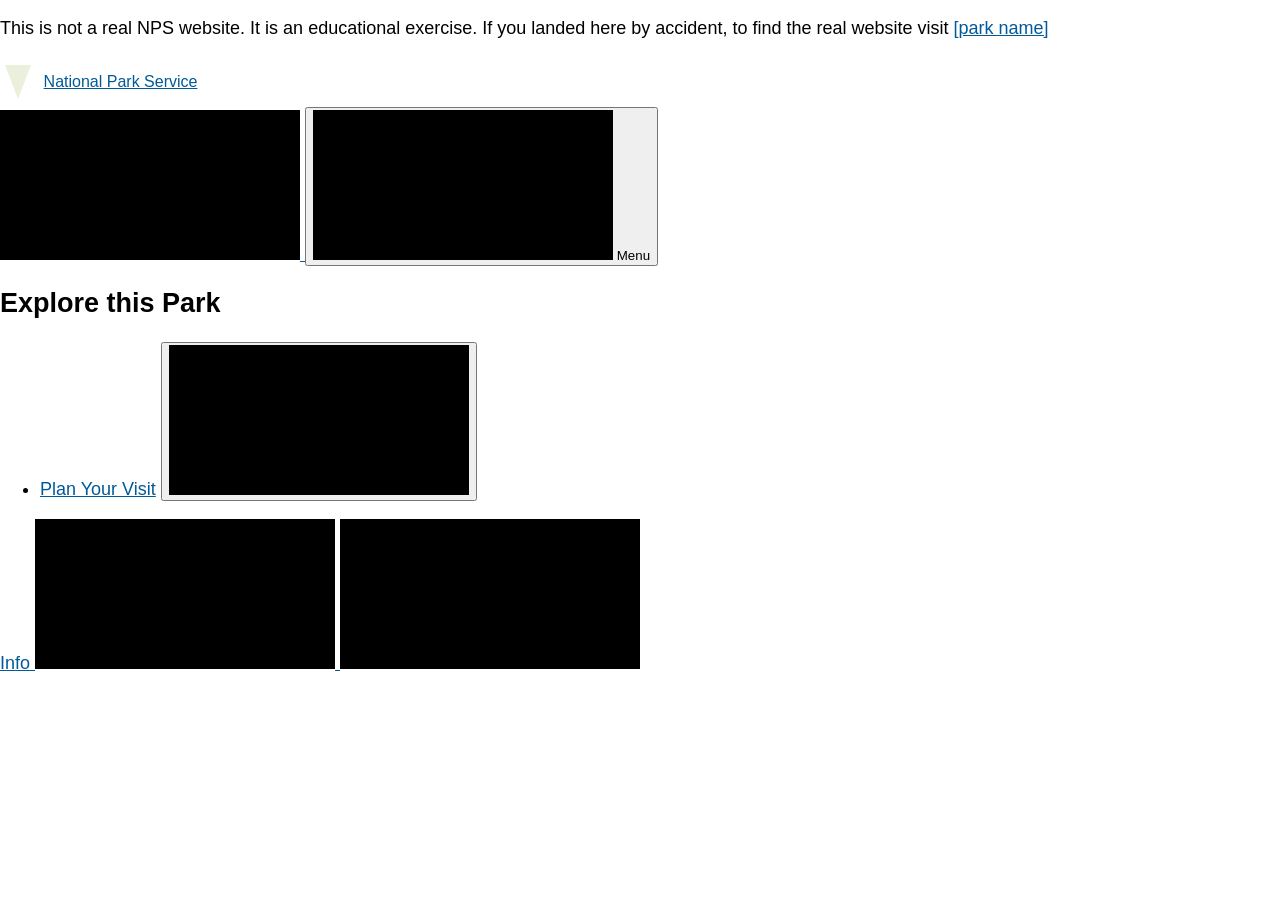
==== src/index.html @ c017c983 "Initial commit" ====
<!DOCTYPE html>
<html lang="en">
  <head>
    <meta charset="UTF-8" />
    <meta name="viewport" content="width=device-width, initial-scale=1.0" />
    <title>[Park Name]</title>
    <link rel="stylesheet" href="css/style.css" />
    <script type="module" src="js/main.js"></script>
  </head>
  <body>
    <p class="disclaimer">
      This is not a real NPS website. It is an educational exercise. If you
      landed here by accident, to find the real website visit
      <a href="parkUrl">[park name]</a>
    </p>
    <div class="skip-links" aria-label="short-cut links" role="navigation">
      <ul>
        <li>
          <a
            href="#global-nav-toggle"
            aria-label="Skip to global NPS navigation"
            >Skip to global NPS navigation</a
          >
        </li>
        <li>
          <a href="#local-nav" aria-label="Skip to this park navigation"
            >Skip to this park navigation</a
          >
        </li>
        <li>
          <a href="#main" aria-label="Skip to the main content"
            >Skip to the main content</a
          >
        </li>
        <li>
          <a
            href="#park-footer"
            aria-label="Skip to this park information section"
            >Skip to this park information section</a
          >
        </li>
      </ul>
    </div>
    <header>
      <section class="global-header">
        <a href="index.html" class="site-title"
          ><span class="logo" role="presentation"></span>
          <span>National Park Service</span></a
        >
        <div class="global-header__right">
          <a class="search-icon" href="#park-footer">
            <svg class="icon">
              <use xlink:href="/images/sprite.symbol.svg#search"></use>
            </svg>
            <span class="visually-hidden">Search</span>
          </a>
          <button id="global-nav-toggle">
            <svg class="icon">
              <use xlink:href="/images/sprite.symbol.svg#menu"></use>
            </svg>
            <span class="visually-hidden">Open</span> Menu
          </button>
        </div>
        <nav class="global-nav">
          <h2 class="global-nav__section-heading">Explore this Park</h2>
          <ul class="global-nav__list">
            <li>
              <div class="global-nav__split-button">
                <a href="#">Plan Your Visit</a>
                <button class="global-nav__split-button__toggle">
                  <span class="visually-hidden"
                    >Toggle submenu for Plan Your Visit</span
                  >
                  <svg class="icon" role="presentation" focusable="false">
                    <use xlink:href="/images/sprite.symbol.svg#arrow"></use>
                  </svg>
                </button>
              </div>
            </li>
          </ul>
        </nav>
      </section>
      <section id="park-header">
        <a href="#">
          <span>Info</span>
          <svg class="icon" role="presentation" focusable="false">
            <use xlink:href="/images/sprite.symbol.svg#info"></use>
          </svg>
        </a>
        <svg class="icon" role="presentation" focusable="false">
          <use xlink:href="/images/sprite.symbol.svg#alert"></use>
        </svg>
      </section>
    </header>
    <main id="main"></main>
    <footer id="park-footer"></footer>
  </body>
</html>
---- src/css/style.css ----
:root {
  --bs-black: #000;
  --bs-brown: #393423;
  --bs-grey-2: #444;
  --bs-grey-3: #ccc;
  --bs-grey-4: #222;
  --bs-grey-5: #333;
  --bs-grey-6: #999;
  --bs-cape-honey: #ffe9ab;
  --bs-cerulean: #00aced;
  --bs-code-grey: #1d1d1d;
  --bs-chathams-blue: #0f4f7e;
  --bs-chathams-blue-2: #005999;
  --bs-chathams-blue-3: #87a7be;
  --bs-chathams-blue-4: #e1ebf4;
  --bs-crete: #4b5e26;
  --bs-light-green: #eaf0dc;
  --bs-dark-burgundy: #821206;
  --bs-emperor: #4f4f4f;
  --bs-madison: #093058;
  --bs-pampas: #f6f5f0;
  --bs-pablo: #73705f;
  --bs-white: #fff;
  --bs-pablo-2: #706d61;
  --bs-purple: #44136c;
  --bs-purple-2: #956cb7;
  --bs-gray-100: #f8f9fa;
  --bs-gray-200: #e9ecef;
  --bs-gray-300: #dee2e6;
  --bs-gray-400: #ced4da;
  --bs-gray-500: #adb5bd;
  --bs-gray-600: #6c757d;
  --bs-gray-700: #495057;
  --bs-gray-800: #343a40;
  --bs-gray-900: #212529;
  --bs-primary: #0d6efd;
  --bs-secondary: #6c757d;
  --bs-success: #4b5e26;
  --bs-info: #0dcaf0;
  --bs-warning: #ffc107;
  --bs-danger: #dc3545;
  --bs-light: #f8f9fa;
  --bs-dark: #212529;
  --bs-primary-rgb: 13, 110, 253;
  --bs-secondary-rgb: 108, 117, 125;
  --bs-success-rgb: 75, 94, 38;
  --bs-info-rgb: 13, 202, 240;
  --bs-warning-rgb: 255, 193, 7;
  --bs-danger-rgb: 220, 53, 69;
  --bs-light-rgb: 248, 249, 250;
  --bs-dark-rgb: 33, 37, 41;
  --bs-white-rgb: 255, 255, 255;
  --bs-black-rgb: 0, 0, 0;
  --bs-body-color-rgb: 33, 37, 41;
  --bs-body-bg-rgb: 255, 255, 255;
  --bs-font-sans-serif: system-ui, -apple-system, "Segoe UI", Roboto,
    "Helvetica Neue", "Noto Sans", "Liberation Sans", Arial, sans-serif,
    "Apple Color Emoji", "Segoe UI Emoji", "Segoe UI Symbol", "Noto Color Emoji";
  --bs-font-serif: "Times New Roman", Times, serif;
  --bs-font-monospace: SFMono-Regular, Menlo, Monaco, Consolas,
    "Liberation Mono", "Courier New", monospace;
  --bs-gradient: linear-gradient(
    180deg,
    rgba(255, 255, 255, 0.15),
    rgba(255, 255, 255, 0)
  );
  --bs-body-font-family: Helvetica Neue, Helvetica, Arial, sans-serif;
  --bs-body-font-size: 1rem;
  --bs-body-font-weight: 400;
  --bs-body-line-height: 1.75;
  --bs-body-color: #212529;
  --bs-body-bg: #fff;
  --bs-border-width: 1px;
  --bs-border-style: solid;
  --bs-border-color: #dee2e6;
  --bs-border-color-translucent: rgba(0, 0, 0, 0.175);
  --bs-border-radius: 0.375rem;
  --bs-border-radius-sm: 0.25rem;
  --bs-border-radius-lg: 0.5rem;
  --bs-border-radius-xl: 1rem;
  --bs-border-radius-2xl: 2rem;
  --bs-border-radius-pill: 50rem;
  --bs-link-color: #005999;
  --bs-link-hover-color: #003e6b;
  --bs-code-color: #d63384;
  --bs-highlight-bg: #fff3cd;
}

/* Global styles */

* {
  box-sizing: border-box;
}
img {
  max-width: 100%;
}

body {
  font-family: var(--bs-body-font-family);
  font-size: 18px;
  margin: 0;
}

a:link,
a:visited {
  color: var(--bs-link-color);
}

a:hover {
  color: var(--bs-link-hover-color);
}

/* Skip links styling */
.skip-links ul {
  list-style-type: none;
  margin: 0;
  padding-left: 0;
}

.skip-links a {
  font-size: 11px;
  font-size: 0.6875rem;
  position: absolute;
  right: 20px;
  top: -200px;
  z-index: -1;
}

.skip-links a:focus {
  top: 2px;
  z-index: 9999;
}

/* Title and logo styling */

.site-title {
  display: flex;
  align-items: center;
}
.site-title > span {
  font-size: 1rem;
  margin-left: 0.3em;
}

.logo {
  height: 0;
  width: 0;
  margin: 0.5em;
  display: inline-block;
  border-top: 34px solid var(--bs-light-green);
  border-left: 13px solid transparent;
  border-right: 13px solid transparent;
}

/* Utility styles */

.visually-hidden {
  position: absolute;
  width: 1px;
  height: 1px;
  margin: -1px;
  border: 0;
  padding: 0;
  white-space: nowrap;
  clip-path: inset(100%);
  clip: rect(0 0 0 0);
  overflow: hidden;
}

svg {
  background-color: var(--bs-black);
  fill: white;
}
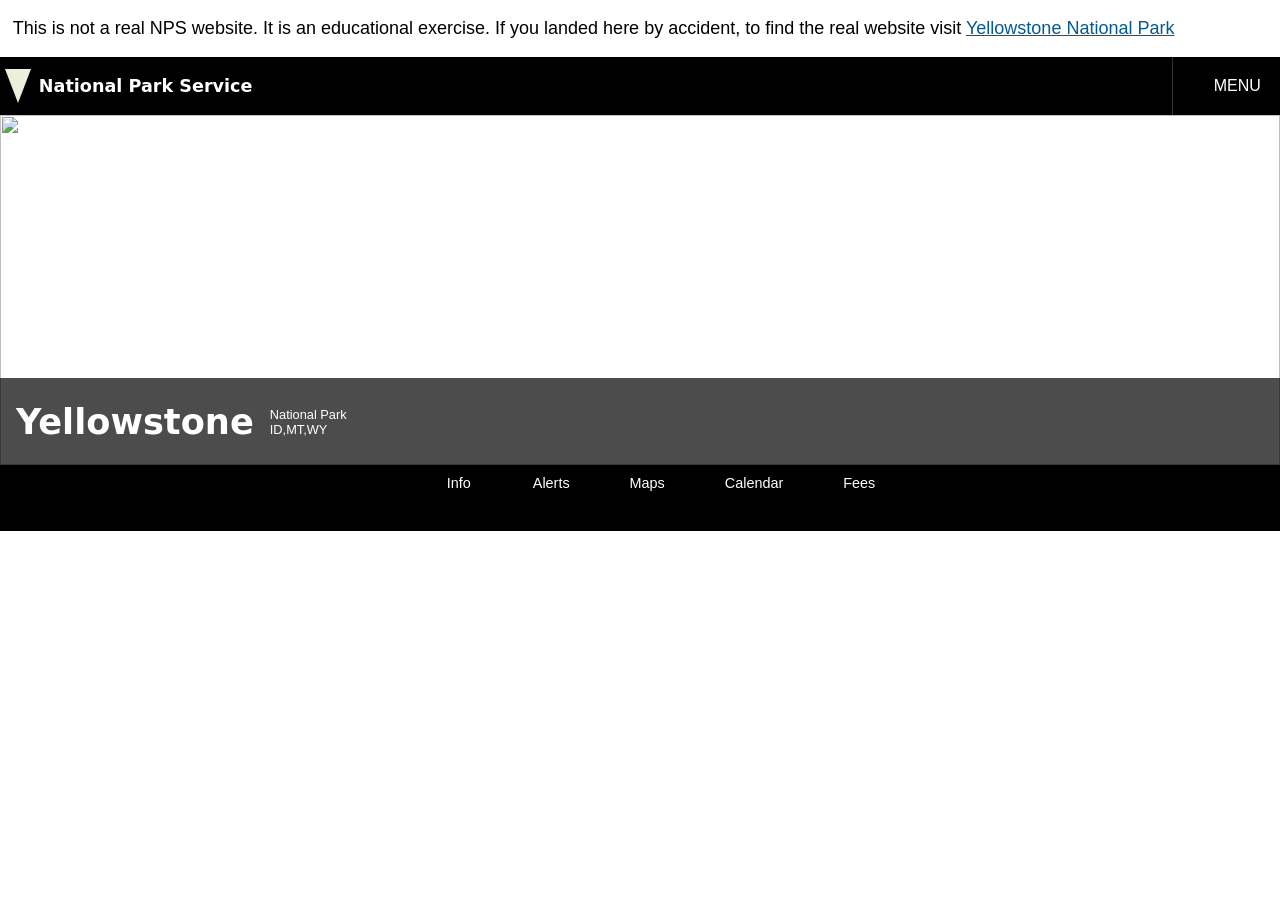
==== commit 8beedf08: "Done Co-authored-by: Copilot <copilot@github.com>" ====
--- a/src/index.html
+++ b/src/index.html
@@ -11,7 +11,7 @@
     <p class="disclaimer">
       This is not a real NPS website. It is an educational exercise. If you
       landed here by accident, to find the real website visit
-      <a href="parkUrl">[park name]</a>
+      <a href=""></a>
     </p>
     <div class="skip-links" aria-label="short-cut links" role="navigation">
       <ul>
@@ -45,7 +45,7 @@
       <section class="global-header">
         <a href="index.html" class="site-title"
           ><span class="logo" role="presentation"></span>
-          <span>National Park Service</span></a
+          <h1>National Park Service</h1></a
         >
         <div class="global-header__right">
           <a class="search-icon" href="#park-footer">
@@ -61,35 +61,56 @@
             <span class="visually-hidden">Open</span> Menu
           </button>
         </div>
-        <nav class="global-nav">
-          <h2 class="global-nav__section-heading">Explore this Park</h2>
-          <ul class="global-nav__list">
-            <li>
-              <div class="global-nav__split-button">
-                <a href="#">Plan Your Visit</a>
-                <button class="global-nav__split-button__toggle">
-                  <span class="visually-hidden"
-                    >Toggle submenu for Plan Your Visit</span
-                  >
-                  <svg class="icon" role="presentation" focusable="false">
-                    <use xlink:href="/images/sprite.symbol.svg#arrow"></use>
-                  </svg>
-                </button>
-              </div>
-            </li>
-          </ul>
-        </nav>
       </section>
       <section id="park-header">
-        <a href="#">
-          <span>Info</span>
-          <svg class="icon" role="presentation" focusable="false">
-            <use xlink:href="/images/sprite.symbol.svg#info"></use>
-          </svg>
-        </a>
-        <svg class="icon" role="presentation" focusable="false">
-          <use xlink:href="/images/sprite.symbol.svg#alert"></use>
-        </svg>
+        <div class="hero">
+          <img src="">
+          <div class="hero-content"></div>
+        </div>
+        <nav class="park-nav">
+          <ul>
+          <li>
+              <a href="#">
+              <span>Info</span>
+              <svg class="icon" role="presentation" focusable="false">
+                  <use xlink:href="/images/sprite.symbol.svg#info"></use>
+              </svg>
+              </a>
+          </li>
+          <li>
+              <a href="#">
+              <span>Alerts</span>
+              <svg class="icon" role="presentation" focusable="false">
+                  <use xlink:href="/images/sprite.symbol.svg#alert"></use>
+              </svg>
+              </a>
+          </li>
+          <li>
+              <a href="#">
+              <span>Maps</span>
+              <svg class="icon" role="presentation" focusable="false">
+                  <use xlink:href="/images/sprite.symbol.svg#location"></use>
+              </svg>
+              </a>
+          </li>
+          <li>
+              <a href="#">
+              <span>Calendar</span>
+              <svg class="icon" role="presentation" focusable="false">
+                  <use xlink:href="/images/sprite.symbol.svg#calendar"></use>
+              </svg>
+              </a>
+          </li>
+          <li>
+              <a href="#">
+              <span>Fees</span>
+              <svg class="icon" role="presentation" focusable="false">
+                  <use xlink:href="/images/sprite.symbol.svg#fee-22"></use>
+              </svg>
+              </a>
+          </li>
+          </ul>
+      </nav>
       </section>
     </header>
     <main id="main"></main>
--- a/src/css/style.css
+++ b/src/css/style.css
@@ -91,6 +91,11 @@
 * {
   box-sizing: border-box;
 }
+
+p, span {
+  font-family: var(--bs-body-font-family);
+}
+
 img {
   max-width: 100%;
 }
@@ -108,6 +113,11 @@
 
 a:hover {
   color: var(--bs-link-hover-color);
+}
+
+.disclaimer {
+  padding-left: 0.8rem;
+  padding-right: 0.8rem;
 }
 
 /* Skip links styling */
@@ -168,6 +178,126 @@
 }
 
 svg {
+  fill: white;
+}
+
+/* Global navbar styling */
+
+.global-header {
   background-color: var(--bs-black);
-  fill: white;
-}
+  display: flex;
+  justify-content: space-between;
+}
+
+h1 {
+  font-size: 1.1rem;
+  font-family: var(--bs-font-sans-serif);
+}
+
+.global-header a {
+  text-decoration: none;
+  color: var(--bs-white);
+}
+
+.global-header__right {
+  display: flex;
+  align-items: center;
+  gap: 1rem;
+}
+
+.global-header .icon {
+  width: 20px;
+  height: 20px;
+}
+
+.search-icon {
+  margin-top: 5px;
+}
+
+#global-nav-toggle {
+  background-color: transparent;
+  border: none;
+  color: var(--bs-white);
+  font-size: 1rem;
+  padding: 1.2em;
+  display: flex;
+  gap: 2px;
+  align-items: center;
+  text-transform: uppercase;
+  border-left: 1px solid var(--bs-grey-5);
+}
+
+.hero {
+  display: grid;
+  grid-template-columns: 1fr;
+}
+
+.hero img {
+  width: 100%;
+  height: 350px;
+  object-fit: cover;
+  grid-column: 1/2;
+  grid-row: 1/3;
+}
+
+.hero-content {
+  background-color: rgba(0, 0, 0, 0.7);
+  color: var(--bs-white);
+  grid-column: 1/2;
+  grid-row: 2/3;
+  display: flex;
+  align-items: center;
+  gap: 1rem;
+  padding: 1rem;
+}
+
+.hero-content a {
+  text-decoration: none;
+  color: var(--bs-white);
+}
+
+.hero-banner-title {
+  font-size: 2.2rem;
+  font-weight: bold;
+  font-family: var(--bs-font-sans-serif);
+}
+
+.hero-content p {
+  display: flex;
+  flex-direction: column;
+  font-size: 0.8rem;
+}
+
+.park-nav ul {
+  display: flex;
+  justify-content: center;
+  list-style: none;
+  margin: 0;
+  background-color: var(--bs-black);
+  font-size: 0.9rem;
+}
+
+.park-nav ul a {
+  color: var(--bs-white);
+  text-decoration: none;
+}
+
+.park-nav ul span {
+  margin-bottom: 2px;
+}
+
+.park-nav svg {
+  width: 28px;
+  height: 28px;
+}
+
+.park-nav a {
+  display: flex;
+  flex-direction: column;
+  align-items: center;
+  padding: 10px 30px;
+}
+
+.park-nav a:hover {
+  background-color: rgba(255, 255, 255, 0.3);
+}
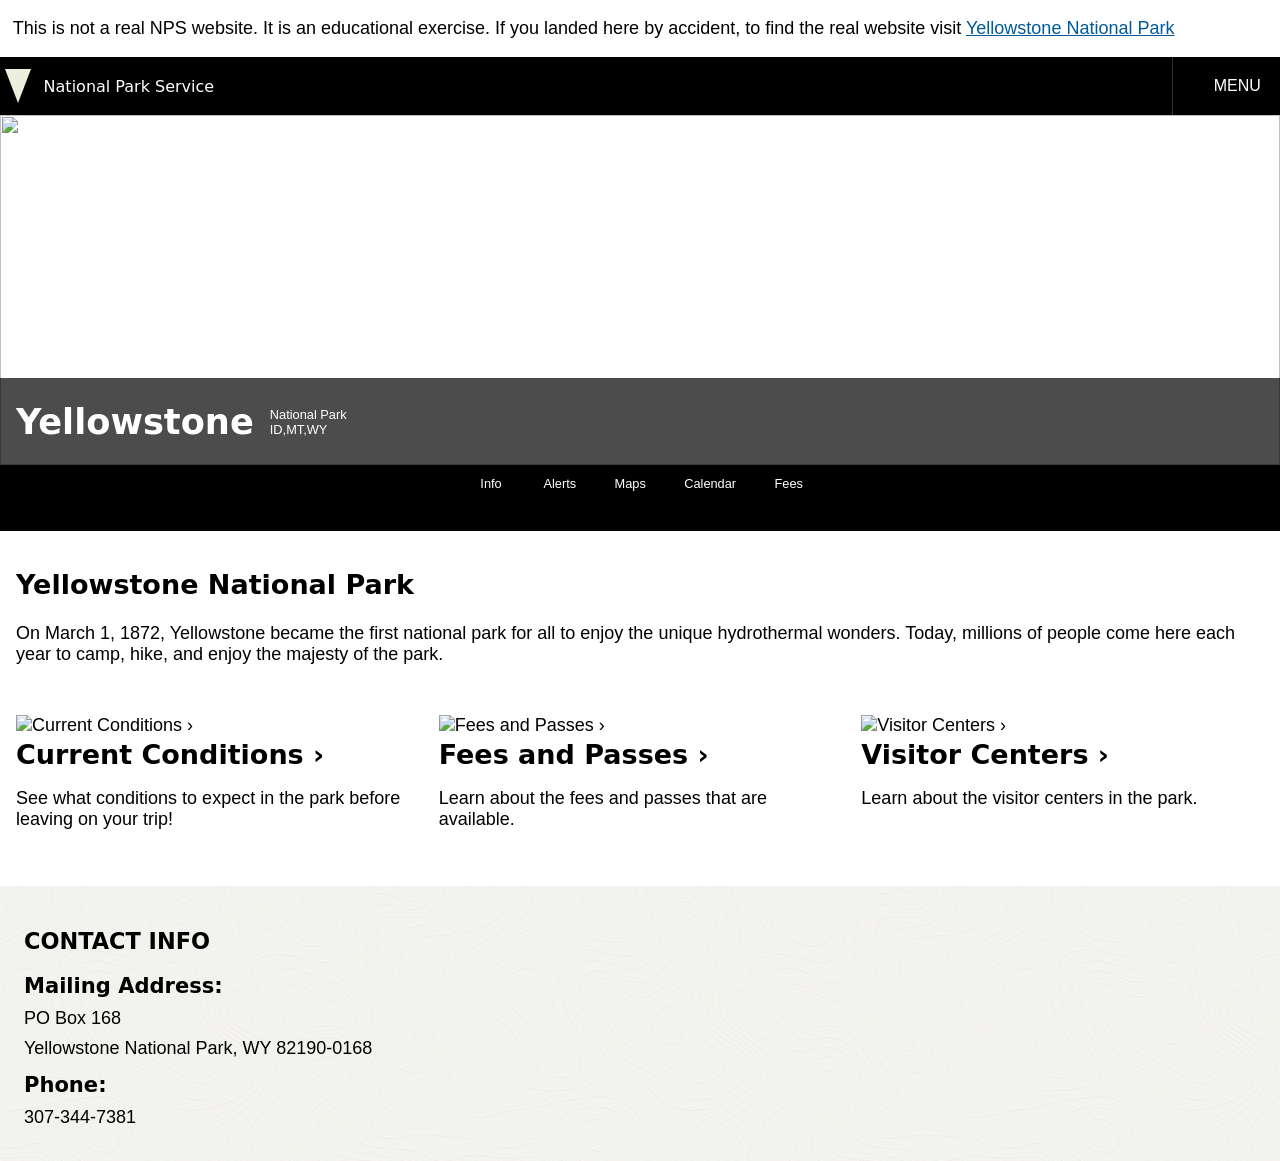
==== commit 7d4088d2: "Done Week 2 Co-authored-by: Copilot <copilot@github.com>" ====
--- a/src/index.html
+++ b/src/index.html
@@ -3,7 +3,7 @@
   <head>
     <meta charset="UTF-8" />
     <meta name="viewport" content="width=device-width, initial-scale=1.0" />
-    <title>[Park Name]</title>
+    <title></title>
     <link rel="stylesheet" href="css/style.css" />
     <script type="module" src="js/main.js"></script>
   </head>
@@ -45,7 +45,7 @@
       <section class="global-header">
         <a href="index.html" class="site-title"
           ><span class="logo" role="presentation"></span>
-          <h1>National Park Service</h1></a
+          <span class="national-park">National Park Service</span></a
         >
         <div class="global-header__right">
           <a class="search-icon" href="#park-footer">
@@ -113,7 +113,10 @@
       </nav>
       </section>
     </header>
-    <main id="main"></main>
+    <main id="main">
+      <section class="intro"></section>
+      <section class="info"></section>
+    </main>
     <footer id="park-footer"></footer>
   </body>
 </html>
--- a/src/css/style.css
+++ b/src/css/style.css
@@ -189,8 +189,7 @@
   justify-content: space-between;
 }
 
-h1 {
-  font-size: 1.1rem;
+.national-park {
   font-family: var(--bs-font-sans-serif);
 }
 
@@ -273,8 +272,9 @@
   justify-content: center;
   list-style: none;
   margin: 0;
+  padding: 0;
   background-color: var(--bs-black);
-  font-size: 0.9rem;
+  font-size: 0.8rem;
 }
 
 .park-nav ul a {
@@ -295,9 +295,72 @@
   display: flex;
   flex-direction: column;
   align-items: center;
-  padding: 10px 30px;
+  padding: 0.8em 1.5em;
 }
 
 .park-nav a:hover {
   background-color: rgba(255, 255, 255, 0.3);
+}
+
+.intro {
+  padding: 1rem;
+}
+
+h1, h2, h3 {
+  font-family: var(--bs-font-sans-serif);
+}
+
+.info {
+  display: flex;
+  flex-direction: column;
+  margin: 1rem;
+}
+
+.media-card {
+  flex: 1 1 0px;
+}
+
+.media-card a {
+  text-decoration: none;
+  color: var(--bs-black);
+}
+
+.media-card a:hover {
+  color: var(--bs-crete);
+}
+
+.media-card h2 {
+  font-family: var(--bs-font-sans-serif);
+  margin: 0.2rem 0 0.5rem 0;
+}
+
+.media-card p {
+  margin-bottom: 2.5rem;
+}
+
+#park-footer {
+  background-image: url("../images/topo_pattern.png");
+  padding: 1.5rem;
+}
+
+#park-footer h2 {
+  text-transform: uppercase;
+  font-size: 1.4rem;
+  
+}
+
+#park-footer h3 {
+  margin-top: 0.8rem;
+  margin-bottom: 0.2rem;
+}
+
+#park-footer p {
+  margin: 0.6rem 0;
+}
+
+@media (min-width: 630px) {
+  .info {
+    flex-direction: row;
+    gap: 20px;
+  }
 }
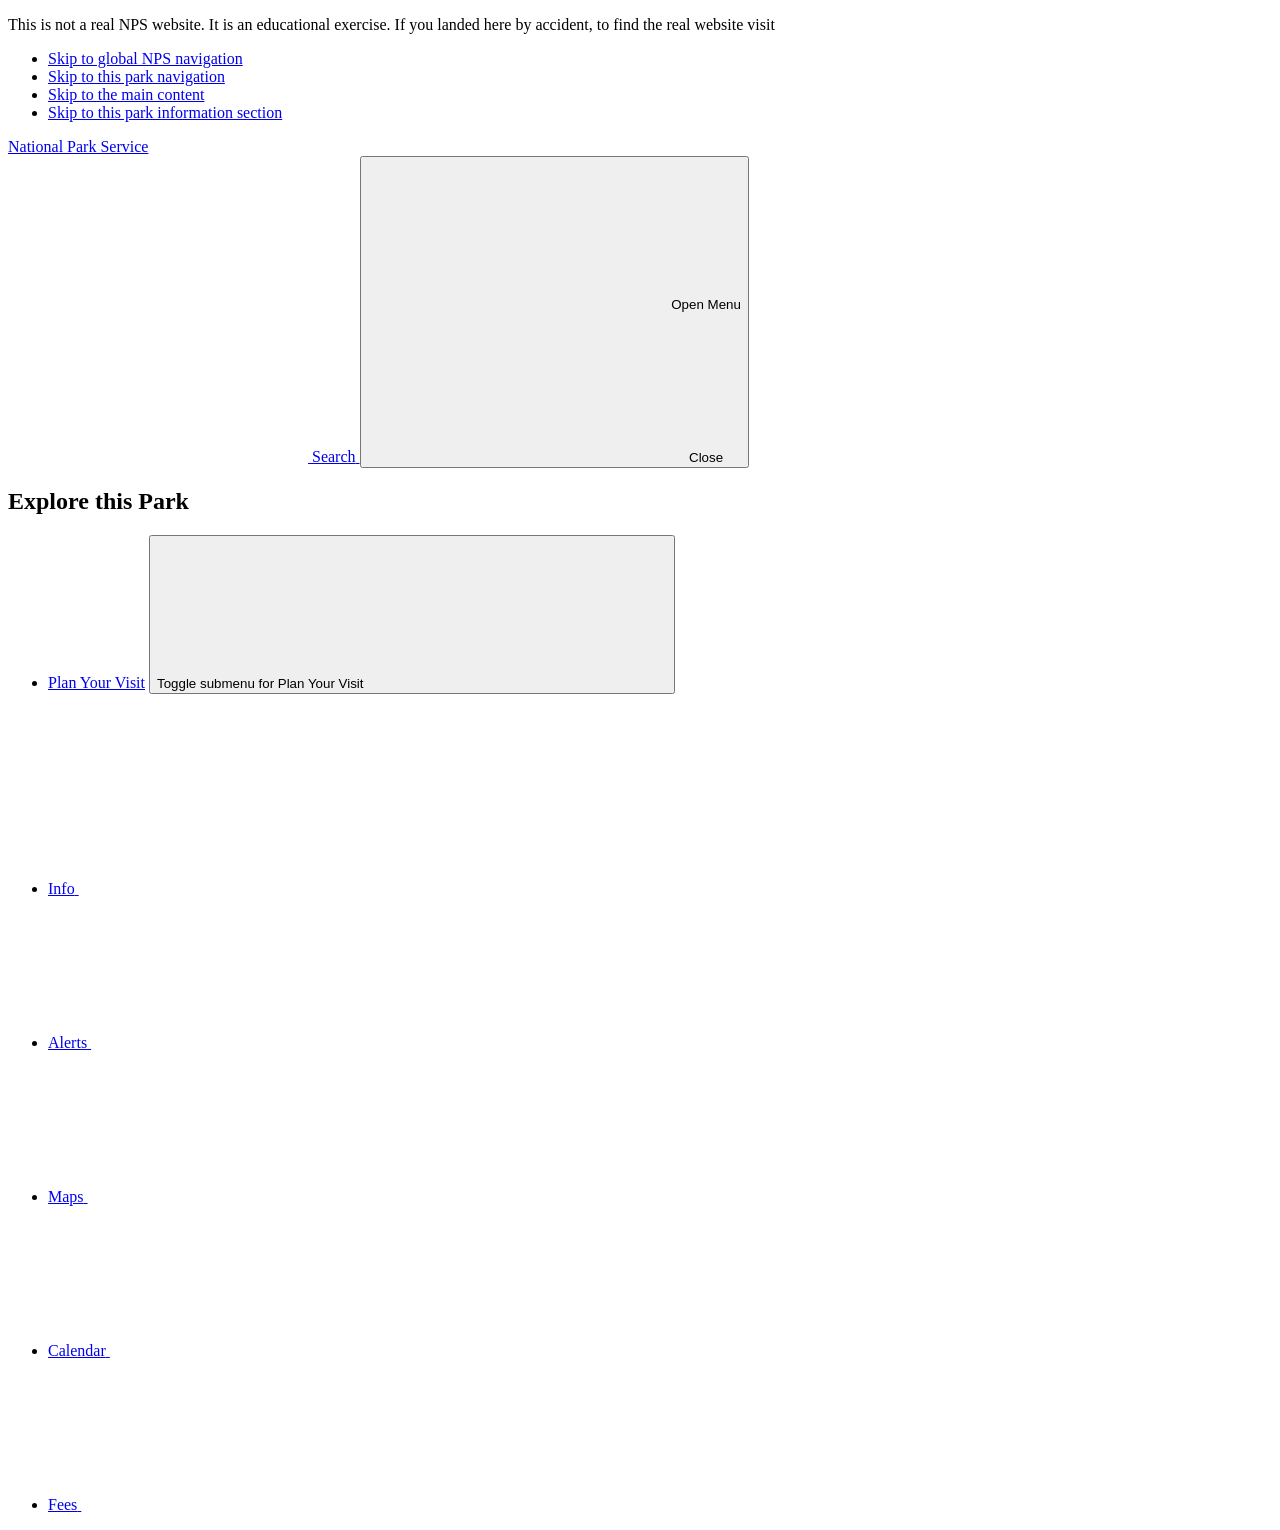
==== commit e979548f: "Added the functionality to open and close the main menu" ====
--- a/src/index.html
+++ b/src/index.html
@@ -4,14 +4,13 @@
     <meta charset="UTF-8" />
     <meta name="viewport" content="width=device-width, initial-scale=1.0" />
     <title></title>
-    <link rel="stylesheet" href="css/style.css" />
     <script type="module" src="js/main.js"></script>
   </head>
   <body>
     <p class="disclaimer">
       This is not a real NPS website. It is an educational exercise. If you
       landed here by accident, to find the real website visit
-      <a href=""></a>
+      <a href="parkUrl"></a>
     </p>
     <div class="skip-links" aria-label="short-cut links" role="navigation">
       <ul>
@@ -54,13 +53,42 @@
             </svg>
             <span class="visually-hidden">Search</span>
           </a>
-          <button id="global-nav-toggle">
-            <svg class="icon">
-              <use xlink:href="/images/sprite.symbol.svg#menu"></use>
-            </svg>
-            <span class="visually-hidden">Open</span> Menu
+          <button id="global-nav-toggle" class="global-nav__toggle" aria-expanded="false" aria-label="Open Menu">
+            <div class="global-nav__toggle--closed">
+              <svg class="icon">
+                <use xmlns:xlink="http://www.w3.org/1999/xlink" xlink:href="/images/sprite.symbol.svg#menu"></use>
+              </svg>
+              <span class="visually-hidden">Open</span> Menu
+            </div>
+            <div class="global-nav__toggle--open">
+              <svg class="icon">
+                <use xmlns:xlink="http://www.w3.org/1999/xlink" xlink:href="/images/sprite.symbol.svg#close"></use>
+              </svg>
+              Close
+            </div>
           </button>
         </div>
+        <nav class="global-nav">
+          <h2 class="global-nav__section-heading">Explore this Park</h2>
+          <ul class="global-nav__list">
+            <li>
+              <div class="global-nav__split-button">
+                <a href="#">Plan Your Visit</a>
+                <button class="global-nav__split-button__toggle">
+                  <span class="visually-hidden"
+                    >Toggle submenu for Plan Your Visit</span
+                  >
+                  <svg class="icon" role="presentation" focusable="false">
+                    <use
+                      xmlns:xlink="http://www.w3.org/1999/xlink"
+                      xlink:href="/images/sprite.symbol.svg#arrow"
+                    ></use>
+                  </svg>
+                </button>
+              </div>
+            </li>
+          </ul>
+        </nav>
       </section>
       <section id="park-header">
         <div class="hero">
@@ -70,7 +98,7 @@
         <nav class="park-nav">
           <ul>
           <li>
-              <a href="#">
+              <a href="conditions.html">
               <span>Info</span>
               <svg class="icon" role="presentation" focusable="false">
                   <use xlink:href="/images/sprite.symbol.svg#info"></use>
@@ -78,7 +106,7 @@
               </a>
           </li>
           <li>
-              <a href="#">
+              <a href="conditions.html">
               <span>Alerts</span>
               <svg class="icon" role="presentation" focusable="false">
                   <use xlink:href="/images/sprite.symbol.svg#alert"></use>
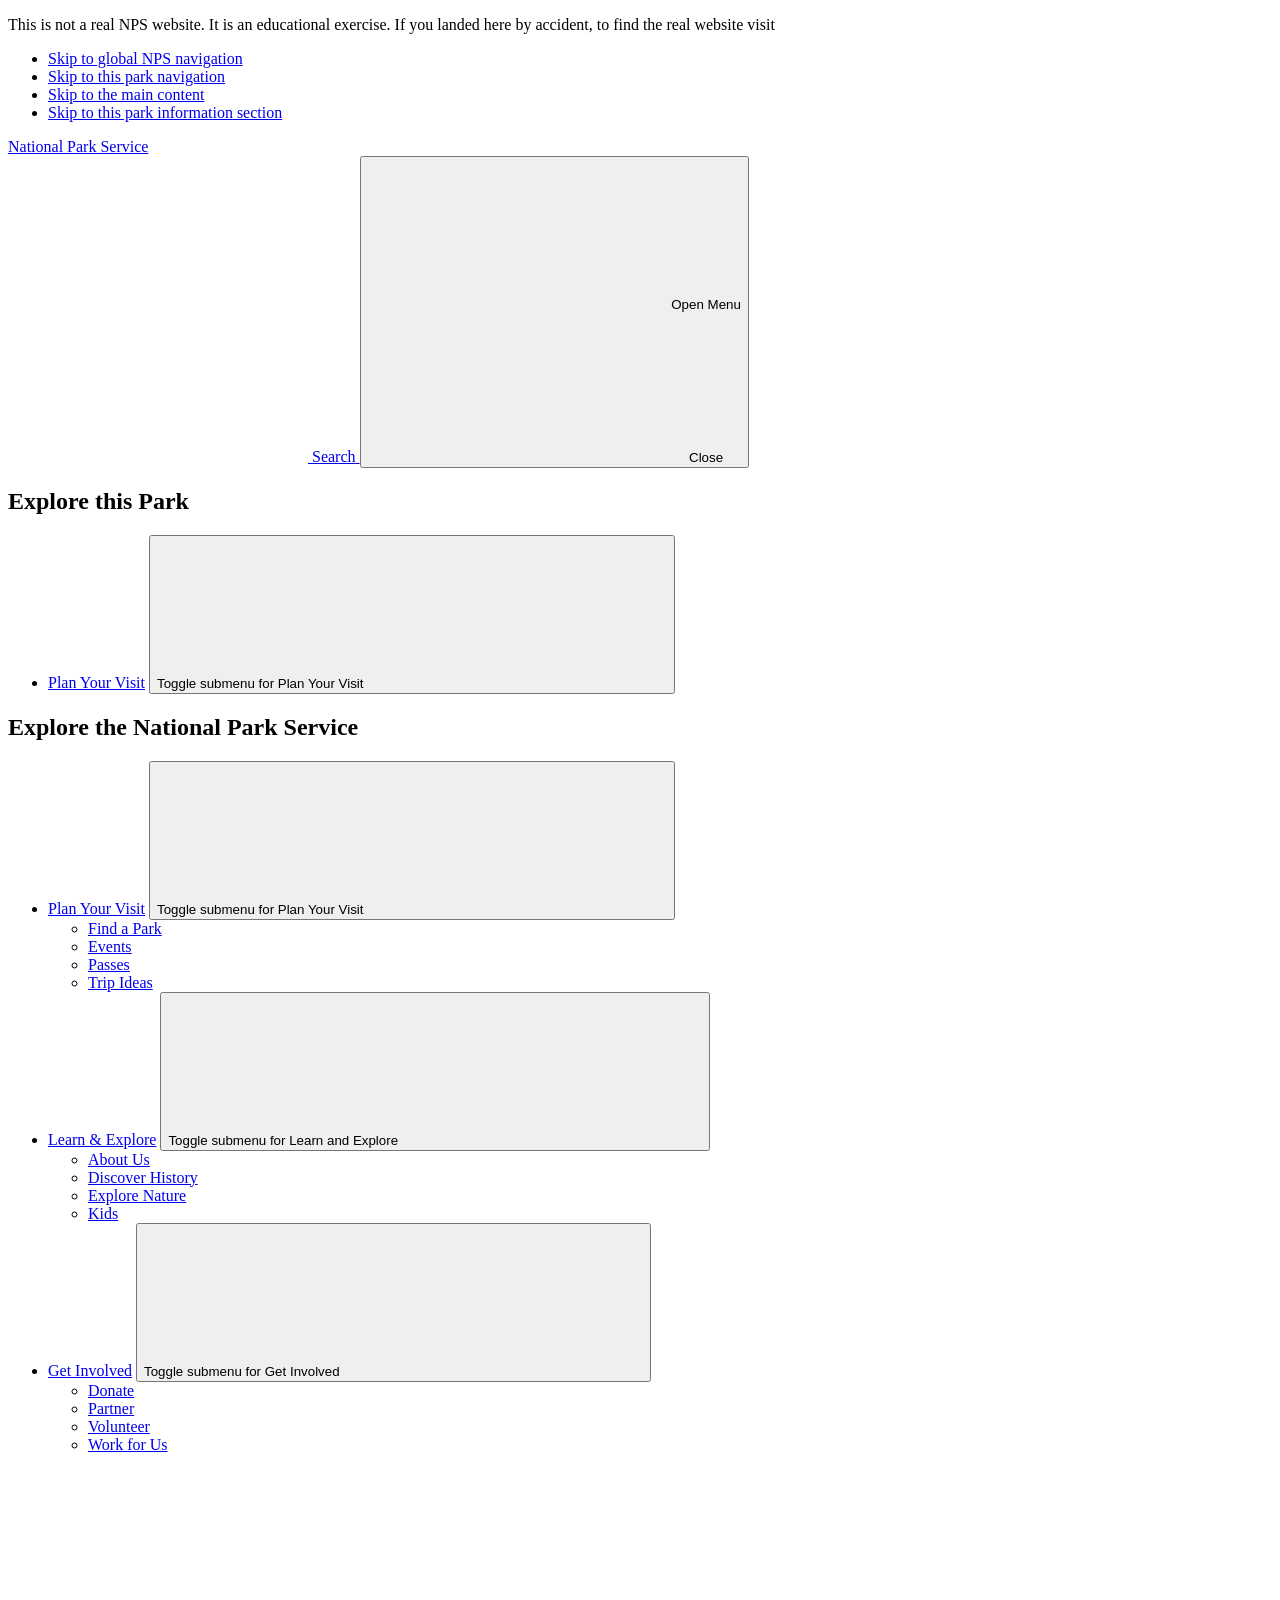
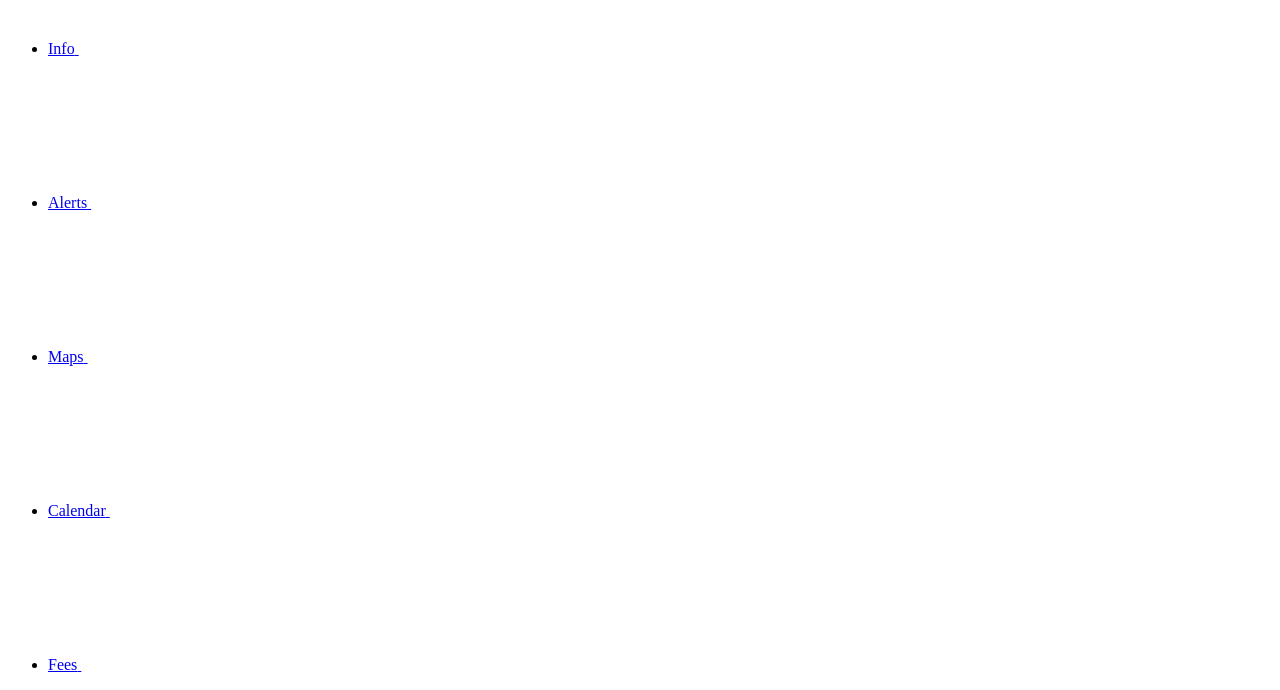
==== commit 1d7457d2: "Menus and submenus added to the global header" ====
--- a/src/index.html
+++ b/src/index.html
@@ -69,7 +69,9 @@
           </button>
         </div>
         <nav class="global-nav">
-          <h2 class="global-nav__section-heading">Explore this Park</h2>
+          <h2 class="global-nav__section-heading section-heading--green">
+            Explore this Park
+          </h2>
           <ul class="global-nav__list">
             <li>
               <div class="global-nav__split-button">
@@ -86,6 +88,83 @@
                   </svg>
                 </button>
               </div>
+            </li>
+          </ul>
+          <h2 class="global-nav__section-heading section-heading--blue">
+            Explore the National Park Service
+          </h2>
+          <ul class="global-nav__list">
+            <li>
+              <div class="global-nav__split-button">
+                <a href="#">Plan Your Visit</a>
+                <button class="global-nav__split-button__toggle">
+                  <span class="visually-hidden"
+                    >Toggle submenu for Plan Your Visit</span
+                  >
+                  <svg class="icon" role="presentation" focusable="false">
+                    <use
+                      xmlns:xlink="http://www.w3.org/1999/xlink"
+                      xlink:href="/images/sprite.symbol.svg#arrow"
+                    ></use>
+                  </svg>
+                </button>
+              </div>
+              <ul
+                class="global-nav__submenu"
+                aria-label="Plan Your Visit submenu"
+              >
+                <li><a href="#">Find a Park</a></li>
+                <li><a href="#">Events</a></li>
+                <li><a href="#">Passes</a></li>
+                <li><a href="#">Trip Ideas</a></li>
+              </ul>
+            </li>
+            <li>
+              <div class="global-nav__split-button">
+                <a href="#">Learn &amp; Explore</a>
+                <button class="global-nav__split-button__toggle">
+                  <span class="visually-hidden"
+                    >Toggle submenu for Learn and Explore</span
+                  >
+                  <svg class="icon" role="presentation" focusable="false">
+                    <use
+                      xmlns:xlink="http://www.w3.org/1999/xlink"
+                      xlink:href="/images/sprite.symbol.svg#arrow"
+                    ></use>
+                  </svg>
+                </button>
+              </div>
+              <ul
+                class="global-nav__submenu"
+                aria-label="Learn and Explore submenu"
+              >
+                <li><a href="#">About Us</a></li>
+                <li><a href="#">Discover History</a></li>
+                <li><a href="#">Explore Nature</a></li>
+                <li><a href="#">Kids</a></li>
+              </ul>
+            </li>
+            <li>
+              <div class="global-nav__split-button">
+                <a href="#">Get Involved</a>
+                <button class="global-nav__split-button__toggle">
+                  <span class="visually-hidden"
+                    >Toggle submenu for Get Involved</span
+                  >
+                  <svg class="icon" role="presentation" focusable="false">
+                    <use
+                      xmlns:xlink="http://www.w3.org/1999/xlink"
+                      xlink:href="/images/sprite.symbol.svg#arrow"
+                    ></use>
+                  </svg>
+                </button>
+              </div>
+              <ul class="global-nav__submenu" aria-label="Get Involved submenu">
+                <li><a href="#">Donate</a></li>
+                <li><a href="#">Partner</a></li>
+                <li><a href="#">Volunteer</a></li>
+                <li><a href="#">Work for Us</a></li>
+              </ul>
             </li>
           </ul>
         </nav>
